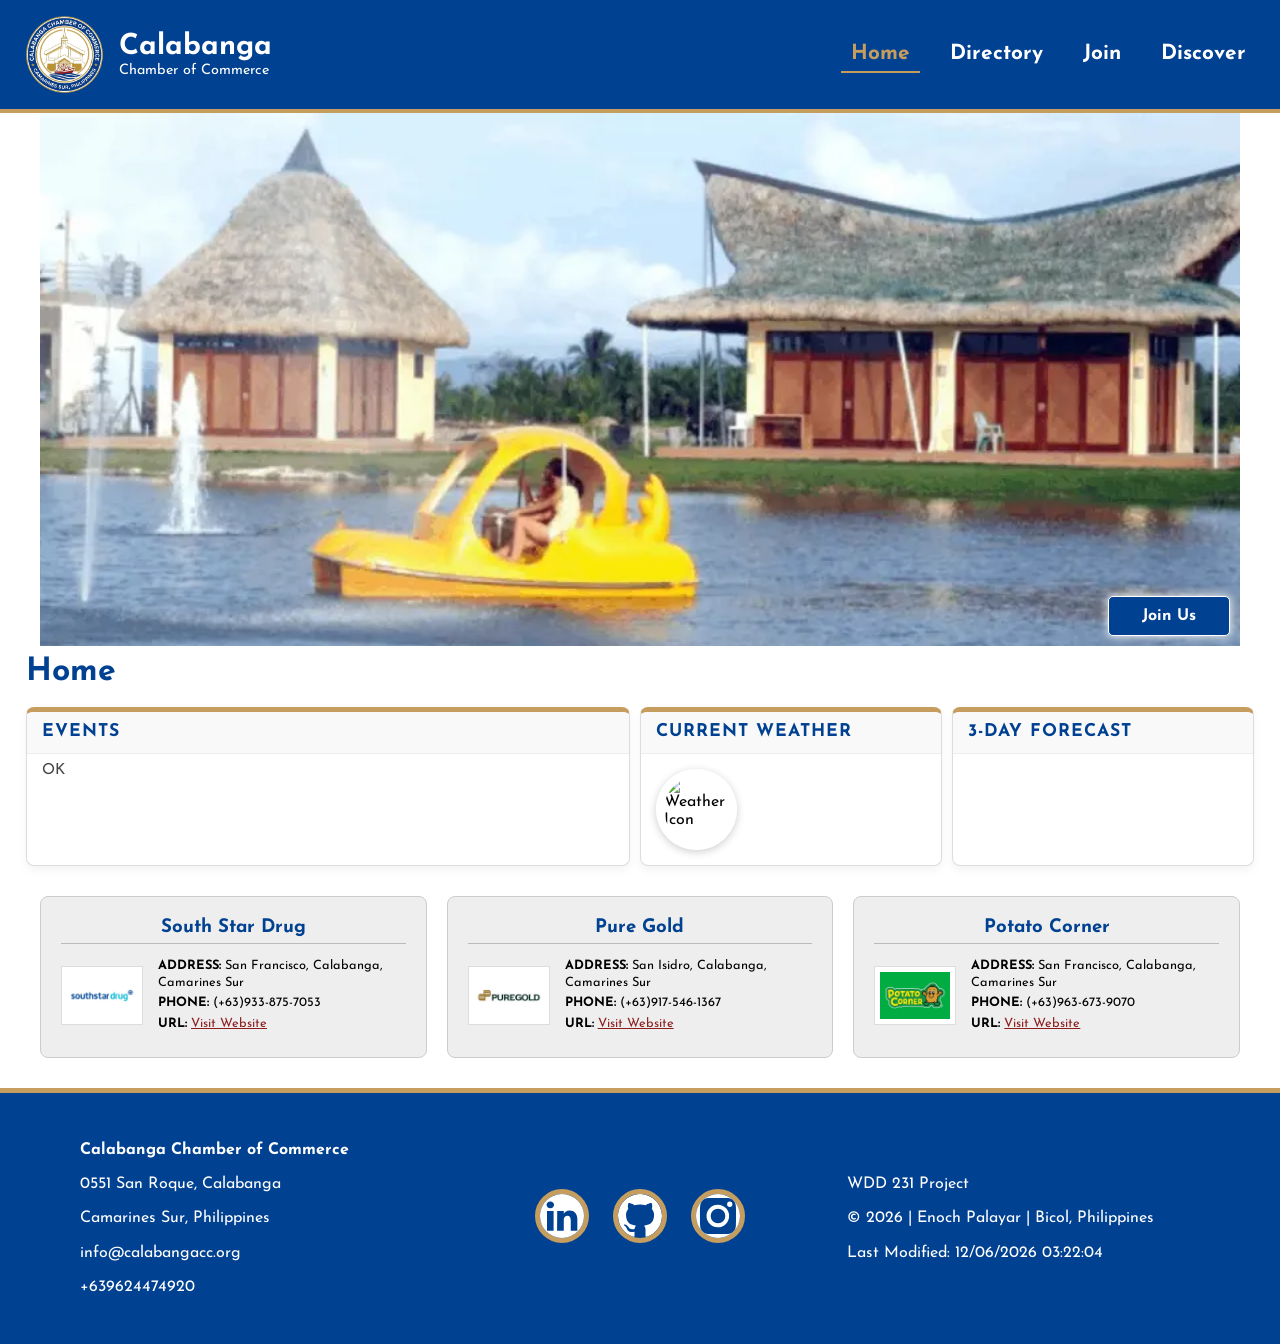
==== chamber/index.html @ 98f975d7 "Week 03 Home Page Finished" ====
<!DOCTYPE html>
<html lang="en">
<head>
    <meta charset="UTF-8">
    <meta name="viewport" content="width=device-width, initial-scale=1.0">
    <title>Calabanga Chamber of Commerce | Directory</title>
    <meta name="description" content="Calabanga Chamber of Commerce home page where businesses and people in Calabanga can collaborate">
    <meta name="author" content="Enoch Palayar">
    <link rel="icon" href="images/logo.ico">

    <meta property="og:title" content="Calabanga Chamber of Commerce Directory of Calabanga Businesses">
    <meta property="og:description" content="Calabanga Chamber of Commerce home page where businesses and people in Calabanga can collaborate">
    <meta property="og:url" content="https://enochpalayar.github.io/wdd231/chamber">
    <meta property="og:image" content="https://enochpalayar.github.io/wdd231/chamber/images/logo.webp">
    <meta property="og:locale" content="en_US">
    <meta property="og:type" content="website">
    <meta property="og:site_name" content="WDD 231 | Calabanga Chamber of Commerce | Enoch Palayar">

    <link rel="stylesheet" href="styles/normalize.css">
    <link rel="stylesheet" href="styles/small.css">
    <link rel="stylesheet" href="styles/larger.css">

    <link rel="preconnect" href="https://fonts.googleapis.com">
    <link rel="preconnect" href="https://fonts.gstatic.com" crossorigin>
    <link href="https://fonts.googleapis.com/css2?family=Josefin+Sans:ital,wght@0,100..700;1,100..700&display=swap" rel="stylesheet">

    <script src="scripts/currentweather.js" defer></script>
    <script src="scripts/navigation.js" defer></script>
    <script src="scripts/getdates.js" defer></script>
    <script src="scripts/spotlight.js" defer></script>
</head>
<body>
    <header>
        <div class="header-container">
            <div class="brand">
                <img src="images/logo.webp" alt="Calabanga Logo" width="80">
                <div class="brand-text">
                    <span class="brand-name">Calabanga</span>
                    <span class="brand-sub">Chamber of Commerce</span>
                </div>
            </div>
            <button id="hamburger" aria-label="Toggle Menu"></button>
            <nav>
                <div class="nav-links">
                    <a href="index.html" class="active">Home</a>
                    <a href="directory.html">Directory</a>
                    <a href="join.html">Join</a>
                    <a href="discover.html">Discover</a>
                </div>
            </nav>
        </div>
    </header>

    <main>
        <div class="hero">
            <img src="images/hero.webp" width="1200" height="350" alt="Calabanga Park">
            <a href="join.html" class="cta">Join Us</a>
        </div>
        <h1>Home</h1>

        <section class="updates">
            <div class="events">
                <h2>Events</h2>
                <p>OK</p>
            </div>
            <div class="weather-card">
                <h2>Current Weather</h2>
                <div class="weather-info">
                    <img id="weather-icon" src="images/blank.png" alt="Weather Icon" height="75" width="75">
                    <div id="weatheru"></div> 
                </div>
            </div>
            <div class="forecast-card">
                <h2>3-Day Forecast</h2>
                <div id="forecast"></div>
            </div>
        </section>
        
        <section id="spotlight"></section>

    </main>

    <footer>
        <div class="address">
            <p><strong>Calabanga Chamber of Commerce</strong></p>
            <p>0551 San Roque, Calabanga</p>
            <p>Camarines Sur, Philippines</p>
            <p>info@calabangacc.org</p>
            <p>+639624474920</p>
        </div>
        
        <div class="social">
            <a href="#"><img src="images/linkedin.svg" alt="LinkedIn" width="44" height="44"></a>
            <a href="#"><img src="images/github.svg" alt="GitHub" width="44" height="44"></a>
            <a href="#"><img src="images/instagram.svg" alt="Instagram" width="44" height="44"></a>
        </div>
        
        <div class="project">
            <p>WDD 231 Project</p>
            <p>&copy; <span id="currentYear"></span> | Enoch Palayar | Bicol, Philippines</p>
            <p>Last Modified: <span id="lastModified"></span></p>
        </div>
    </footer>
</body>
</html>
---- chamber/styles/small.css ----
:root {
    --primary: #004191; 
    --secondary: #8C1E1E;
    --logo: #C59D5F;  
    --plain: #ffffff;
    --card-bg: #eaebed;     
}

body {
    font-family: "Josefin Sans", sans-serif;
}

/*******************************HEADER*************************/
header {
    background-color: var(--primary);
    padding: 1rem 1.5rem;
    border-bottom: 4px solid var(--logo);
}

.header-container {
    display: flex;
    align-items: center;
    justify-content: space-between;

}

.brand {
    display: flex;
    align-items: center;
    gap: 15px;
    color: var(--plain);
}

.brand-text {
    display: flex;
    flex-direction: column;
}

.brand-name {
    font-size: 1.8rem;
    font-weight: 700;
}

.brand-sub {
    font-size: 0.9rem;
}

/*****************************HAMBUTTON*************************/
#hamburger {
    background: none;
    border: none;
    color: var(--plain);
    font-size: 2rem;
    cursor: pointer;
    margin-left: auto;
}

#hamburger::before { content: "≡"; }
#hamburger.open::before { content: "✖"; }

/****************************NAVIGATION************************/
nav {
    display: flex;
    justify-content: space-between;
    font-weight: 900;
    
}

.nav-links {
    display: none;
    flex-direction: column;
    position: absolute;
    justify-content: center;
    top: 110px;
    left: 0;
    width: 100%;
    background-color: var(--primary);
    z-index: 1;
}

.nav-links.open {
    display: flex;
    align-items: center;
    margin: 0;
    gap: 20px;
    color: var(--plain);
}

.nav-links a {
    text-decoration: none;
    color: var(--plain);
    font-size: 1.3rem;
    font-weight: 700;
    padding: 12px 0;
    transition: all 0.3s ease;
}

.nav-links a:hover {
    color: var(--logo);
}

.nav-links a.active {
    color: var(--logo);
    border-bottom: 2px solid var(--logo);
}

/****************************HERO IMAGE*************************/
.hero {
    max-width: 1200px;
    position: relative;
}
.hero img {
    width: 100%;
    height: auto;
    display: block;
}
.hero a {
    position: absolute;
    right: 10px;
    bottom: 10px;
    display: block;
    width: 100px;
    font-weight: bold;
    text-align: center;
    text-decoration: none;
    color: var(--plain);
    border: solid 1px var(--plain);
    border-radius: 5px;
    padding: 10px;
    background-color: var(--primary);
    box-shadow: 0 0 10px var(--plain);
    transition: all 0.3s ease;
}

.hero a:hover{
    background-color: var(--logo);
    color: var(--plain);
}

.hero a:active {
    background-color: var(--logo);
    color: var(--plain);
}

/*******************************MAIN****************************/
main h1 {
  margin: 0.5rem 1.6rem;
  color: var(--primary);
}
main h2 {
  margin: 0;
  padding: 0.5rem 10px;
}

main p {
  margin: 0.5rem 10px;
  color: #000;
}
main a {
  color: var(--secondary);
}

/************************UPDATES & WEATHER*******************/
.updates {
    display: flex;
    flex-direction: column;
    gap: 20px;
    margin: 1rem 1.6rem;
}

.updates > div {
    background-color: var(--plain); 
    border: 1px solid #ddd;
    border-top: 5px solid var(--logo);
    border-radius: 8px;
    overflow: hidden;
    box-shadow: 0 4px 10px #0000000d;
}

.updates h2 {
    background-color: #f9f9f9;
    color: var(--primary);
    font-size: 1.1rem;
    padding: 10px 15px;
    border-bottom: 1px solid #eee;
    text-transform: uppercase;
    letter-spacing: 1px;
}

.updates p {
    color: #444;
    margin: 8px 15px;
    font-size: 0.95rem;
}

.weather-info {
    display: flex;
    align-items: center;
    padding: 15px;
    gap: 20px;
}

#weather-icon {
    background-color: #ffffffe6;
    border-radius: 50%;
    padding: 8px;
    box-shadow: 0 2px 8px #00000033;
    width: 65px;
    height: 65px;
    object-fit: contain;
    filter: drop-shadow(0px 0px 2px #ffffff);
}

#weatheru p {
    margin: 2px 0;
}

#weatheru .temp {
    font-size: 1.5rem;
    font-weight: 700;
    color: var(--primary);
}

#forecast p {
    display: flex;
    justify-content: space-between; 
    padding: 10px 15px;
    margin: 0;
    border-bottom: 1px solid #ddd; 
    font-size: 1rem;
}

#forecast p:last-child {
    border-bottom: none; 
}

#forecast strong {
    color: var(--primary); 
    font-size: 1.1rem;
}


/********************************SPOTLIGHTS************************/
#spotlight {
    padding: 10px;
    display: flex;
    flex-direction: column;
    gap: 15px;
}

.spotlight-card {
    background-color: #eeeeee; 
    border: 1px solid #ccc;
    border-radius: 8px;
    padding: 20px;
}

.spotlight-card h3 {
    margin: 0 0 10px 0;
    color: #004191; 
    border-bottom: 1px solid #bbb;
    padding-bottom: 5px;
    text-align: center;
}

.card-body {
    display: flex; 
    align-items: center;
    gap: 15px;
}

.card-body img {
    width: 70px; 
    height: auto;
    background: var(--plain);
    padding: 5px;
    border: 1px solid #ddd;
}

.card-info p {
    margin: 4px 0;
    font-size: 0.8rem;
    line-height: 1.3;
}

/*****************************BUTTONS***************************/
.buttons {
    display: flex;
    justify-content: center;
    margin: 20px 0;
}

.buttons button {
    padding: 15px 35px;
    font-size: 1.1rem;
    font-weight: 700;
    cursor: pointer;
    border: 2px solid var(--primary);
    background-color: var(--plain);
    color: var(--primary);
    transition: all 0.3s ease;
}

#btnGrid {
    border-radius: 8px 0 0 8px;
}

#btnList {
    border-radius: 0 8px 8px 0;
}

.buttons button:hover {
    background-color: var(--logo);
    color: var(--plain);
    border-color: var(--logo);
}

.buttons button.active {
    background-color: var(--primary);
    color: var(--plain);
    border-color: var(--primary);
}

/*************************DIRECTORY CARDS*******************/

/* GRID VIEW STYLE */
#members.grid {
    display: grid;
    grid-template-columns: repeat(auto-fit, minmax(300px, 1fr));
    gap: 20px;
    padding: 10px;
}

#members.grid section {
    background-color: var(--card-bg);
    border: 1px solid #ddd;
    border-radius: 8px;
    text-align: center;
    overflow: hidden;
    padding-bottom: 20px;
    transition: transform 0.3s ease;
}

#members.grid section img {
    width: 100%;
    height: 270px;
    object-fit: cover;
}

#members.grid section h2 {
    color: var(--primary); 
    margin: 15px 0 5px;
    font-size: 1.2rem;
}

#members.grid section p {
    margin: 4px 0;
    font-size: 0.95rem;
    color: #333;
}

#members.grid section a {
    color: var(--primary);
    font-weight: bold;
    text-decoration: underline;
}

.membership-level {
    font-weight: 700;
    color: var(--secondary); 
    margin-top: 10px;
}

/* LIST VIEW STYLE */
#members.list {
    display: flex;
    flex-direction: column;
    gap: 12px;
    padding: 10px;
    max-width: 800px;
    width: 98%;
    margin: 0 auto;
    overflow-x: hidden;
}

#members.list section {
    display: grid;
    grid-template-columns: 1.2fr 1.2fr 1fr 0.6fr;
    gap: 5px;
    align-items: center;
    padding: 8px;
    background-color: var(--card-bg);
    border-radius: 6px;
}

#members.list section img { 
    display: none; 
} 

#members.list section h2 { 
    color: var(--primary); 
    font-size: 0.85rem;
    word-wrap: break-word;
    overflow-wrap: break-word;
    margin: 0;
}

#members.list section p {
    margin: 0;
    word-wrap: break-word;
    overflow-wrap: break-word;
    font-size: 0.85rem;
}

#members.list section a {
    color: var(--secondary);
    text-decoration: underline;
    font-size: 0.75rem;
    justify-self: end;
}

/****************************FOOTER*****************************/
footer {
        display: flex;
        flex-direction: column;
        background-color: var(--primary);
        color: var(--plain);
        align-items: center;
        text-align: center;
        gap: 30px;
        border-top: 5px solid var(--logo);
        padding: 2rem 3rem;
    }

div.social {
    display: flex;
    justify-content: center;
    gap: 1.5rem;
}

div.social a img {
    transition: opacity 0.3s ease, transform 0.3s ease;
    border-radius: 50px;
    border: 5px solid var(--logo);
}

div.social a img:hover {
    opacity: 0.8;
    transform: scale(1.2);
}

div.project {
    text-align: center;
}
---- chamber/styles/larger.css ----
@media screen and (min-width: 64rem) {

/*****************************HAMBUTTON*************************/
    #hamburger {
        display: none;
    }

/****************************NAVIGATION************************/
    nav {
        margin-left: auto;
    }

    .nav-links {
        display: flex;
        flex-direction: row;
        position: static;
        background: none;
        gap: 20px;
    }

    .nav-links a {
        color: var(--plain);
        text-decoration: none;
        font-weight: 700;
        padding: 5px 10px;
        transition: color 0.3s;
    }

    .nav-links a.active, 
    .nav-links a:hover {
        color: var(--logo);
        border-bottom: 2px solid var(--logo);
    }

/*********************HERO IMAGE - LARGE VIEW*******************/
.hero {
    position: relative;
    width: 100%;
    max-width: 1200px;
    margin: 0 auto; 
    overflow: hidden;
}

.hero img {
    width: 100%;
    height: auto;
    display: block; 
    object-fit: cover; 
}

/******************UPDATES & WEATHER - LARGE VIEW***************/
    section.updates {
        display: grid;
        grid-template-columns: 2fr 1fr 1fr;
        column-gap: 10px;
    }

/********************SPOTLIGHTS - LARGE VIEW********************/
    #spotlight {
        display: grid;
        grid-template-columns: 1fr 1fr 1fr; 
        gap: 20px;
        margin: 20px auto;
        max-width: 1200px;
    }


/*************************LIST - LARGE VIEW*********************/
    #members.list {
        max-width: 1000px;
        width: 100%;
        padding: 15px;
    }

    #members.list section {
        grid-template-columns: 1.5fr 1.5fr 1fr 0.5fr; 
        gap: 15px;
        padding: 12px 25px;
    }

    #members.list section h2 {  
        font-size: 1.3rem;
    }

    #members.list section p,
    #members.list section a {
        font-size: 1rem;
    }

/****************************FOOTER*****************************/
    footer {
        display: grid;
        grid-template-columns: 1fr 1fr 1fr;
        text-align: left;
        padding: 2rem 5rem;
        align-items: center;
    }

    div.social {
        justify-content: center; 
    }
    div.project { 
        text-align: left; 
    }


}
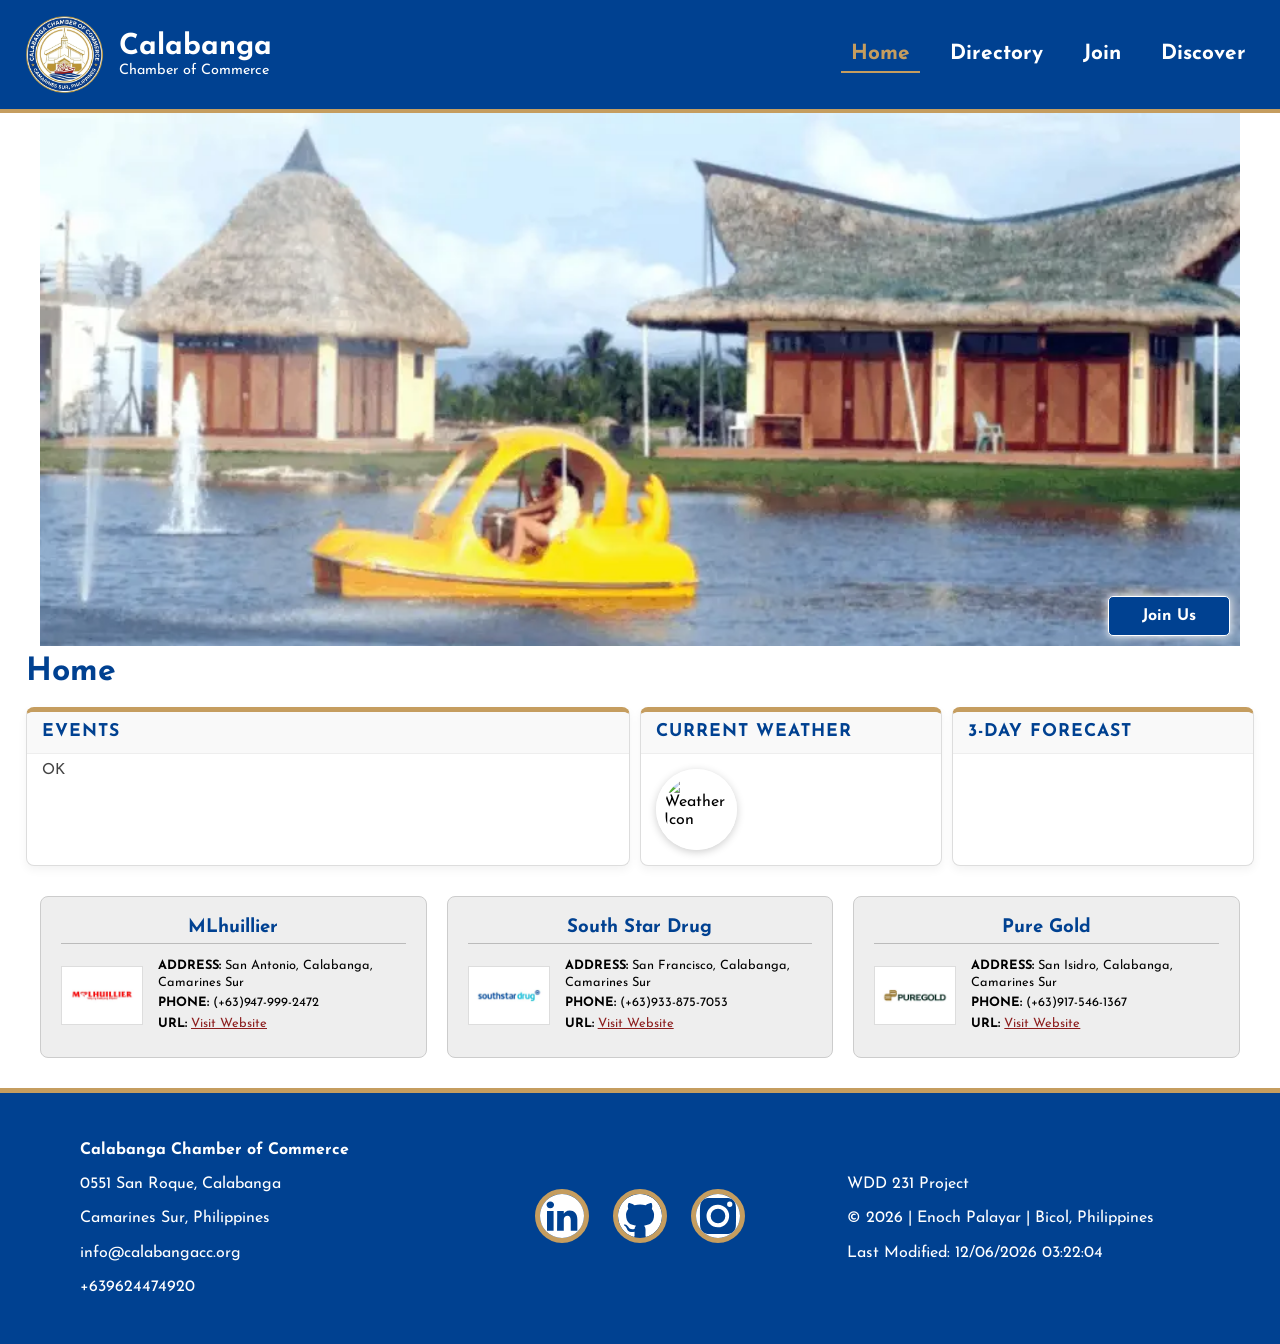
==== commit d066b14d: "Week 03 Home Page Finished" ====
--- a/chamber/index.html
+++ b/chamber/index.html
@@ -3,7 +3,7 @@
 <head>
     <meta charset="UTF-8">
     <meta name="viewport" content="width=device-width, initial-scale=1.0">
-    <title>Calabanga Chamber of Commerce | Directory</title>
+    <title>Calabanga Chamber of Commerce | Home</title>
     <meta name="description" content="Calabanga Chamber of Commerce home page where businesses and people in Calabanga can collaborate">
     <meta name="author" content="Enoch Palayar">
     <link rel="icon" href="images/logo.ico">
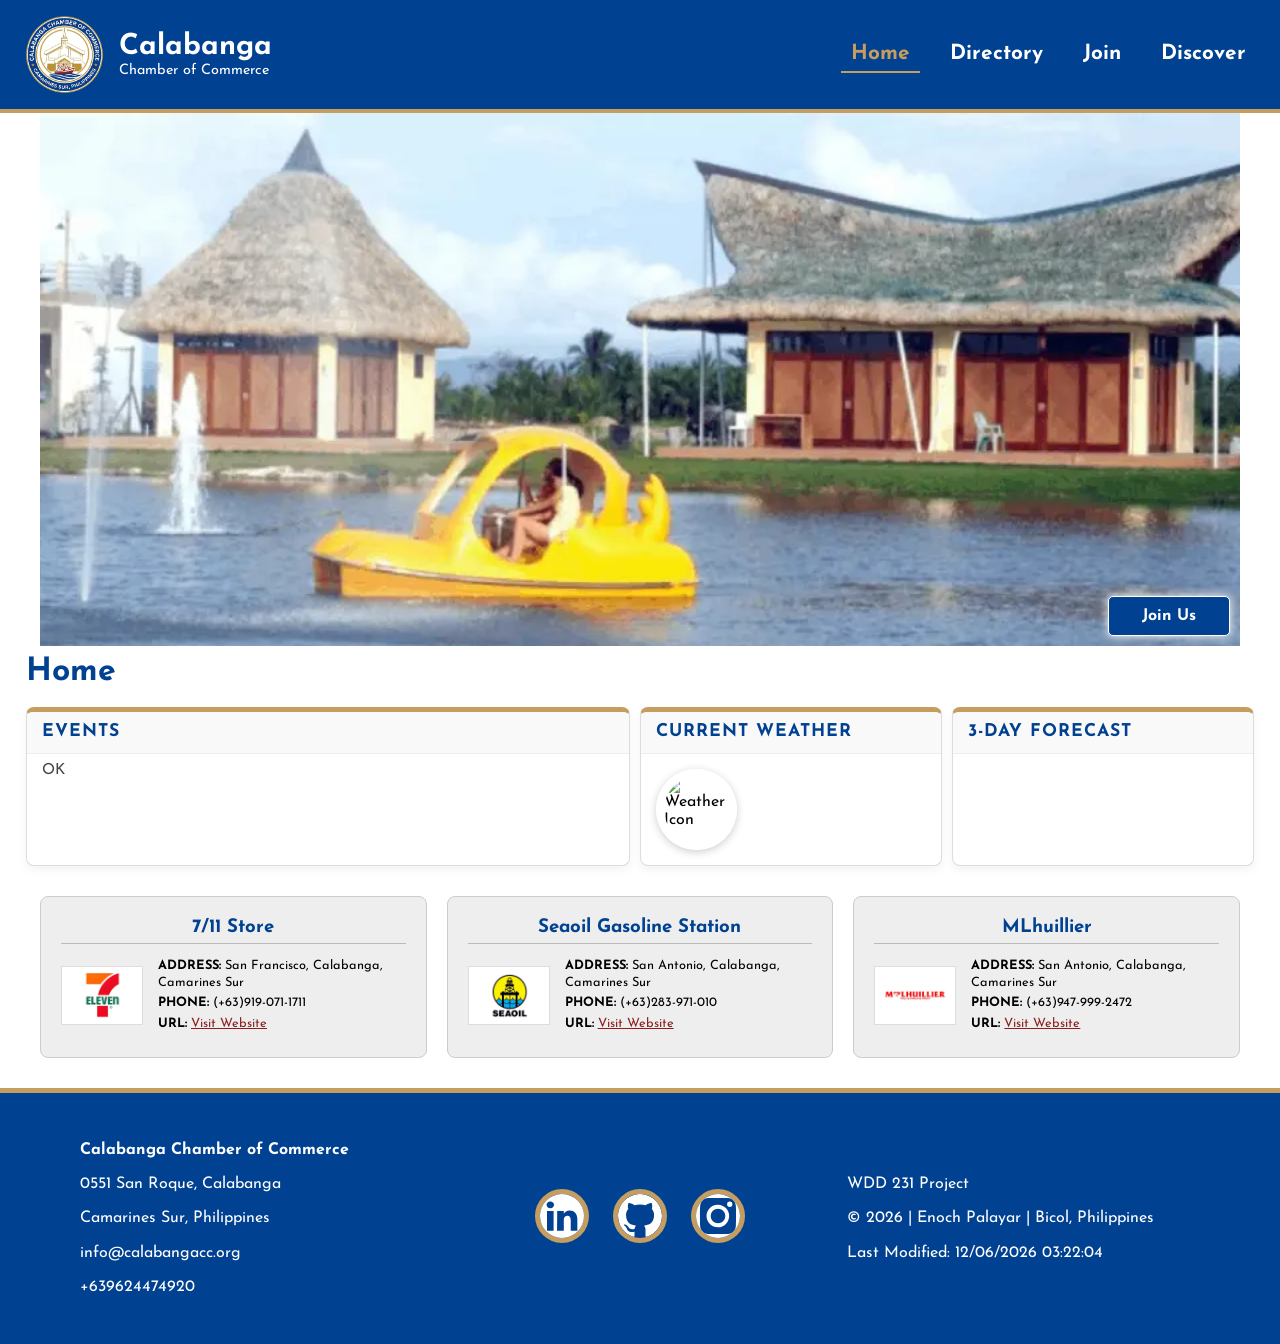
==== commit ba694191: "Week 03 Home Page Finished" ====
--- a/chamber/index.html
+++ b/chamber/index.html
@@ -76,7 +76,7 @@
             </div>
         </section>
         
-        <section id="spotlight"></section>
+        <div id="spotlight"></div>
 
     </main>
 
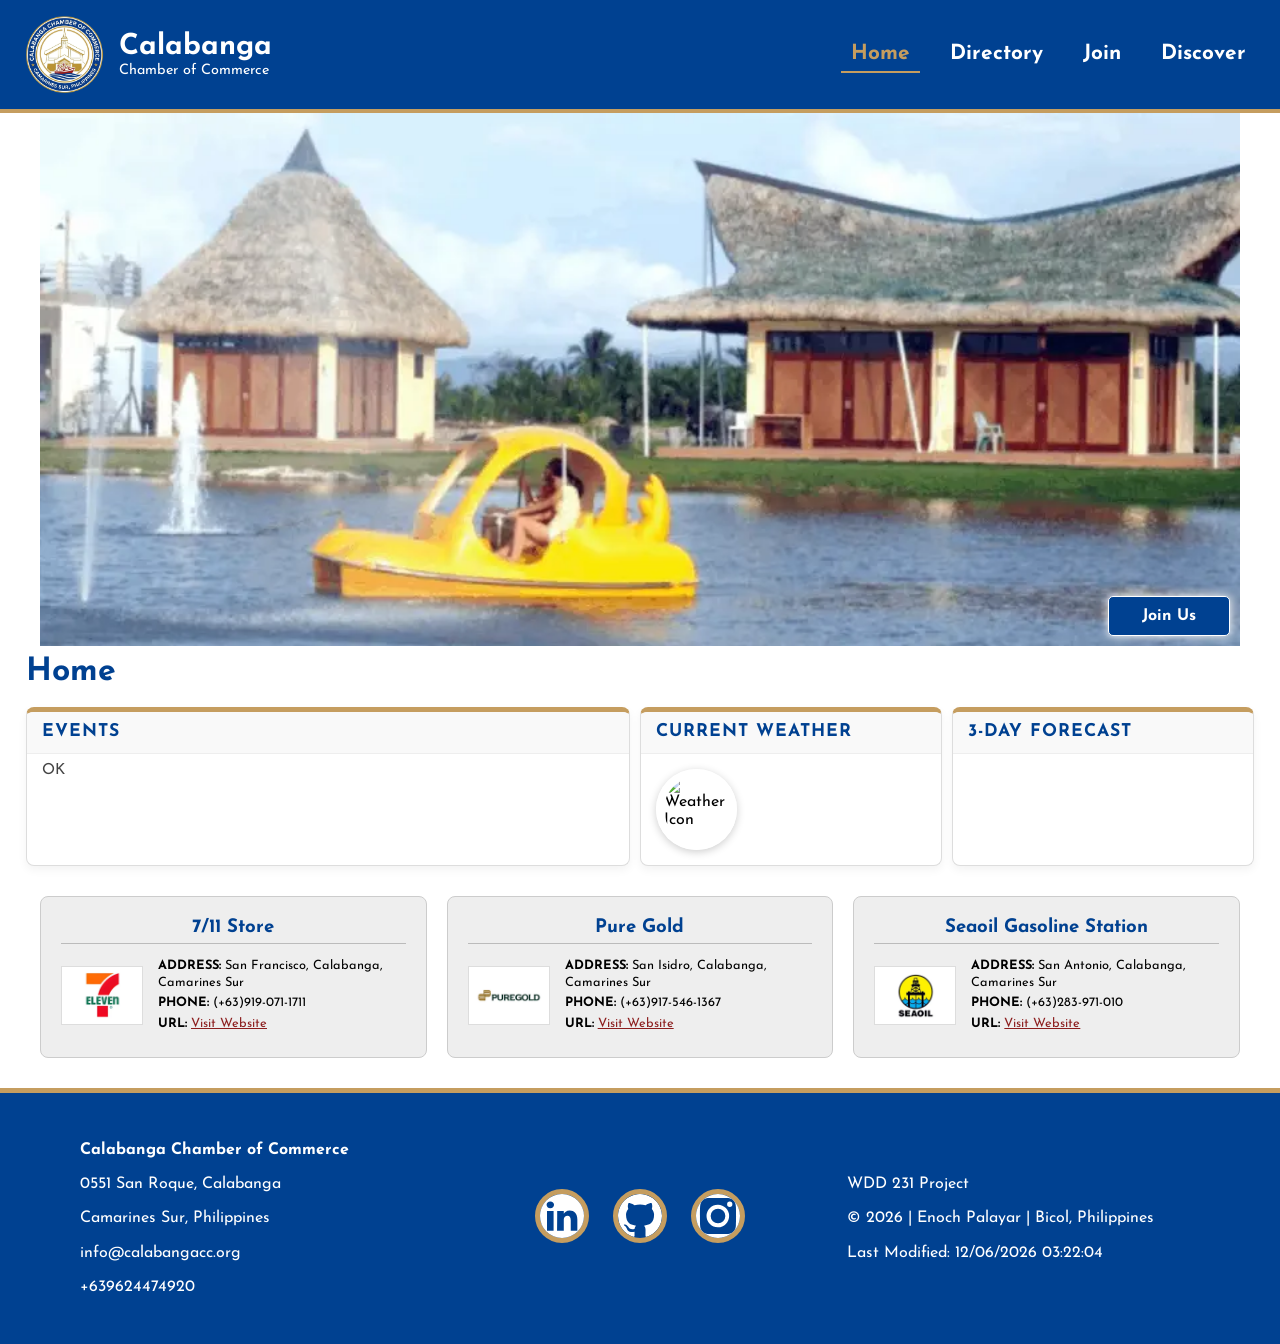
==== commit 14665c5e: "Week 03 Home Page Finished" ====
--- a/chamber/index.html
+++ b/chamber/index.html
@@ -76,7 +76,7 @@
             </div>
         </section>
         
-        <div id="spotlight"></div>
+        <section id="spotlight"></section>
 
     </main>
 
